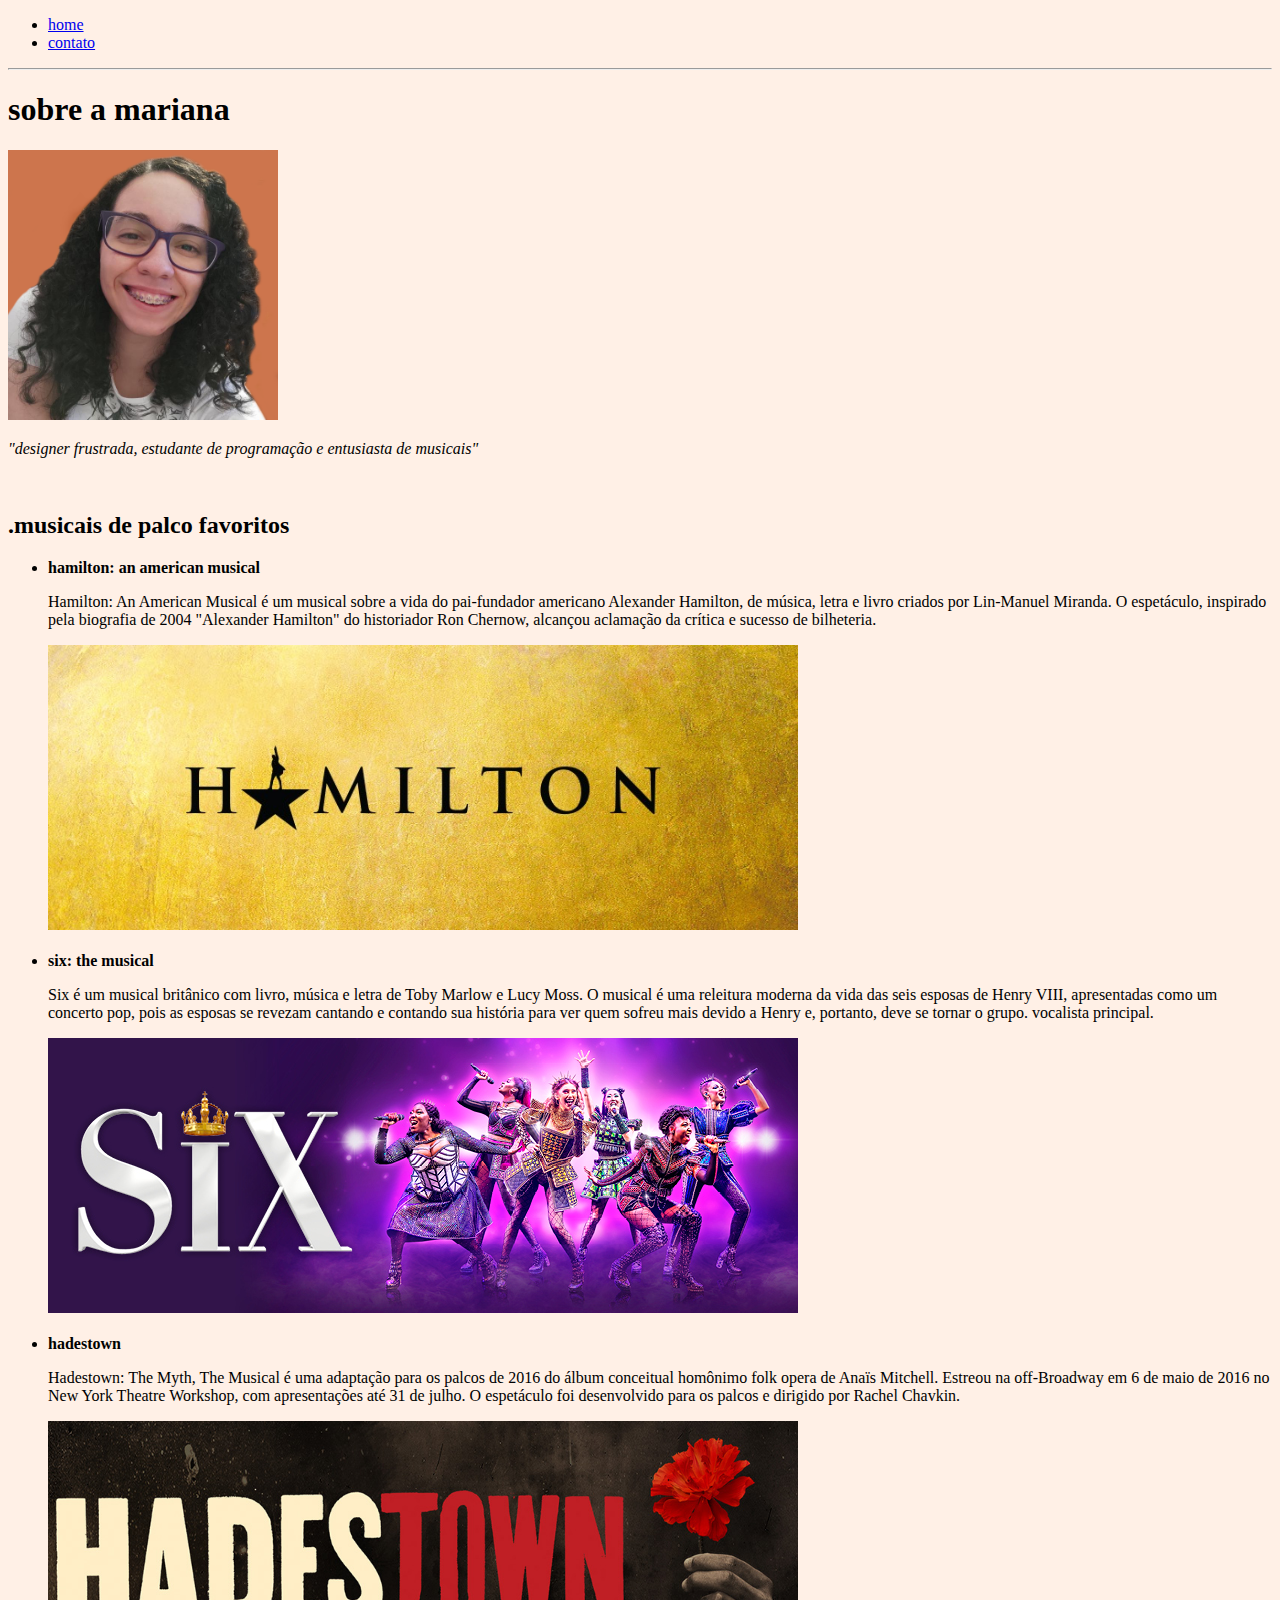
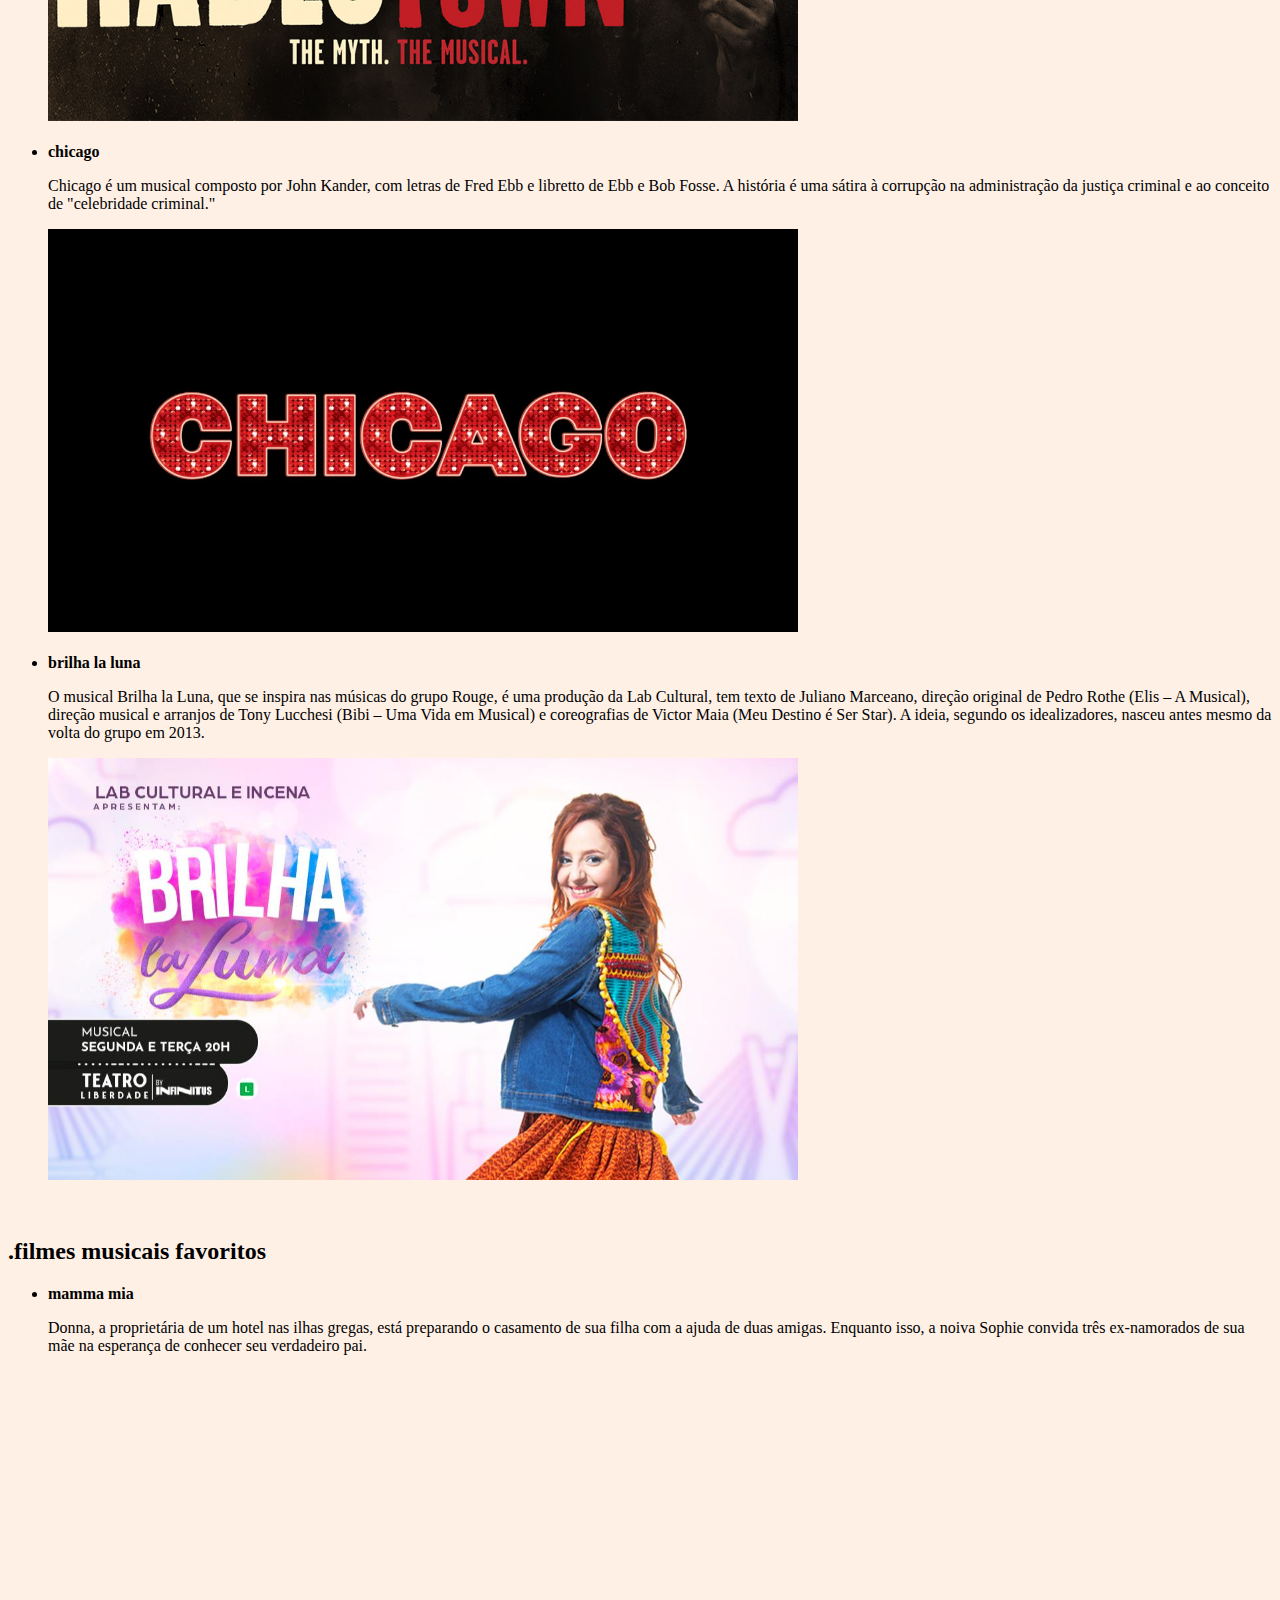
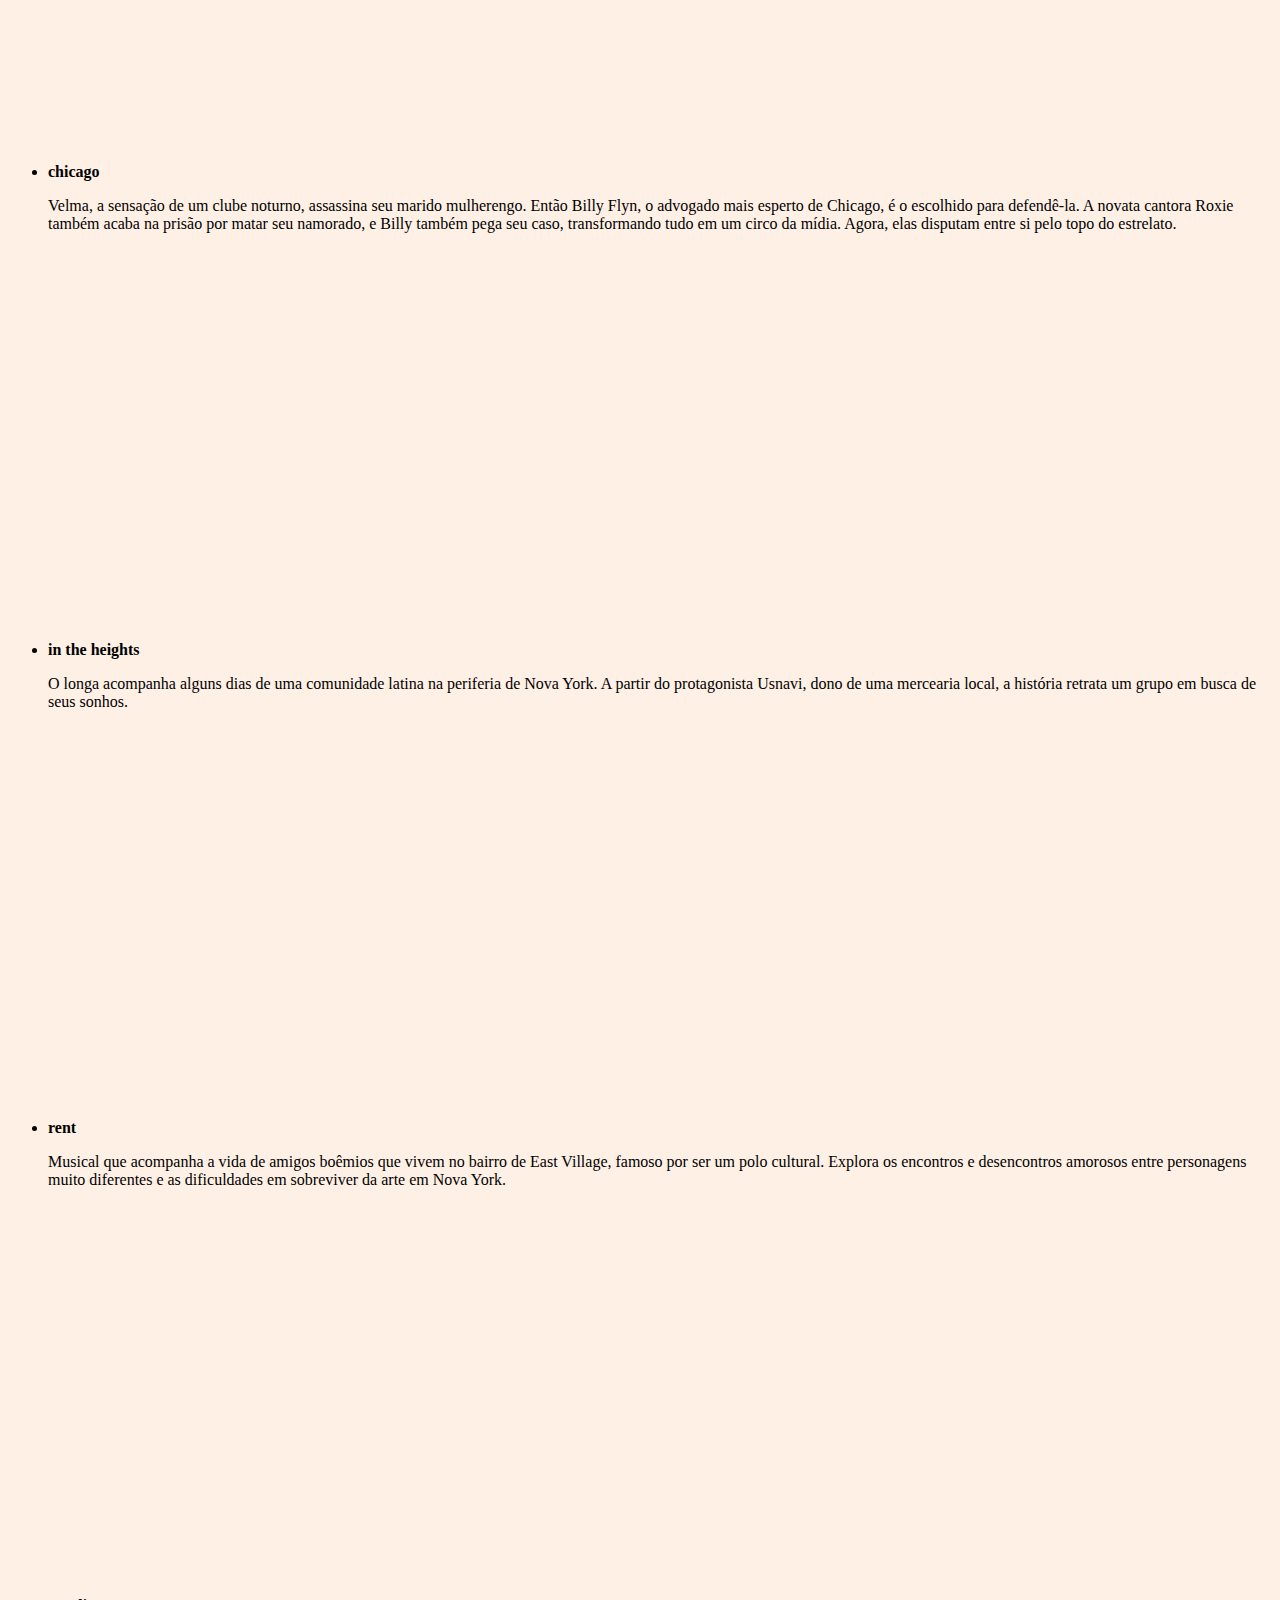
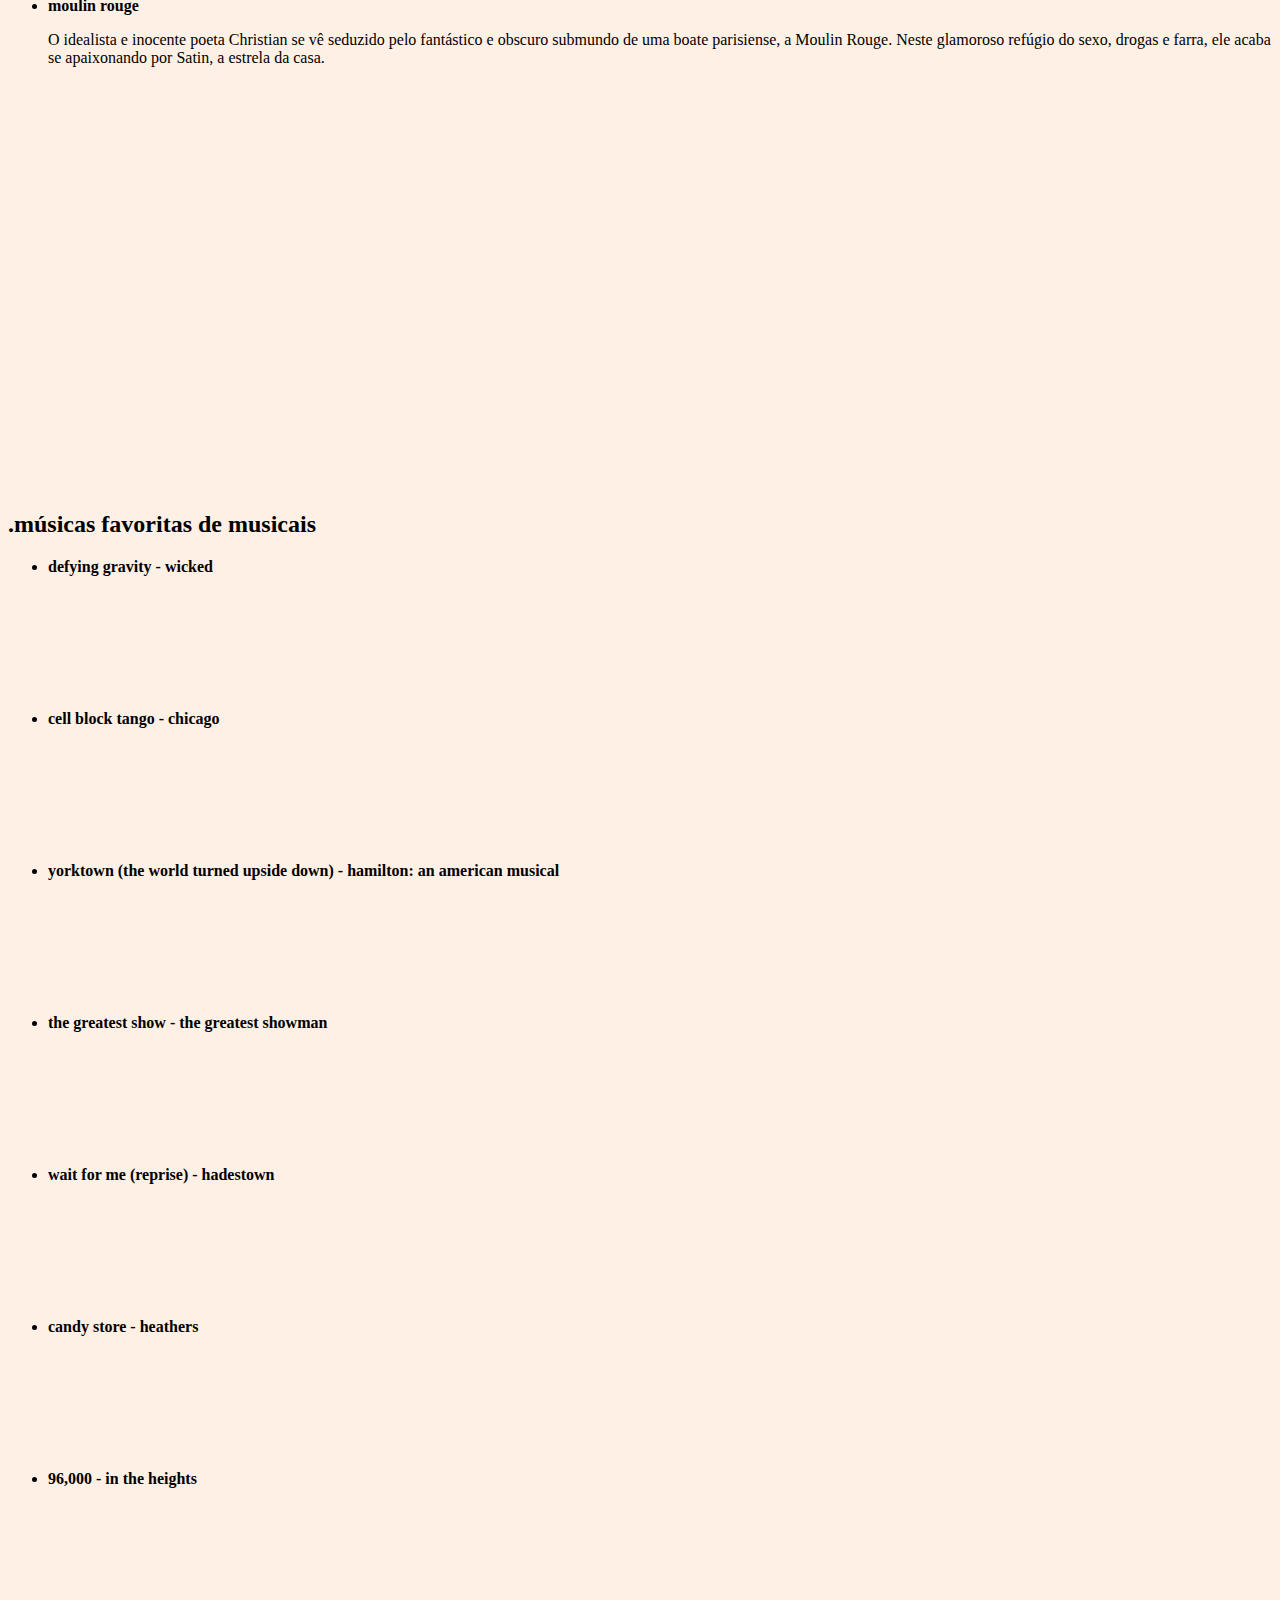
==== index.html @ 4ec6d3f7 "exercicio 01 - html" ====
<!DOCTYPE html>
<html lang="pt-br">

<head>
    <meta charset="UTF-8">
    <meta http-equiv="X-UA-Compatible" content="IE=edge">
    <meta name="viewport" content="width=device-width, initial-scale=1.0">
    <title>meu perfil</title>
</head>

<body bgcolor="#fff0e6">

    <ul>
        <li><a href="./index.html">home</a></li>
        <li><a href="./contato.html">contato</a></li>
    </ul>
    <hr />

    <h1>sobre a mariana</h1>
    <img src="./assets/pfp.png" alt="Foto da autora deste site" width="270" height="270">
    <p><em>"designer frustrada, estudante de programação e entusiasta de musicais"</em></p>
    <br />

    <h2>.musicais de palco favoritos</h2>
    <ul>
        <li><strong>hamilton: an american musical</strong>
            <p>Hamilton: An American Musical é um musical sobre a vida do pai-fundador americano Alexander Hamilton, de
                música, letra e livro criados por Lin-Manuel Miranda. O espetáculo, inspirado pela biografia de 2004
                "Alexander Hamilton" do historiador Ron Chernow, alcançou aclamação da crítica e sucesso de bilheteria.
            </p>
            <img src="./assets/hamilton.jpg" width="750">
        </li>
        <br />
        <li><strong>six: the musical</strong>
            <p>Six é um musical britânico com livro, música e letra de Toby Marlow e Lucy Moss. O musical é uma
                releitura moderna da vida das seis esposas de Henry VIII, apresentadas como um concerto pop, pois as
                esposas se revezam cantando e contando sua história para ver quem sofreu mais devido a Henry e,
                portanto, deve se tornar o grupo. vocalista principal.
            </p>
            <img src="./assets/six.jpg">
        </li>
        <br />
        <li><strong>hadestown</strong>
            <p>Hadestown: The Myth, The Musical é uma adaptação para os palcos de 2016 do álbum conceitual homônimo folk
                opera de Anaïs Mitchell. Estreou na off-Broadway em 6 de maio de 2016 no New York Theatre Workshop, com
                apresentações até 31 de julho. O espetáculo foi desenvolvido para os palcos e dirigido por Rachel
                Chavkin.
            </p>
            <img src="./assets/hadestown.jpg" width="750">
        </li>
        <br />
        <li><strong>chicago</strong>
            <p>Chicago é um musical composto por John Kander, com letras de Fred Ebb e libretto de Ebb e Bob Fosse. A
                história é uma sátira à corrupção na administração da justiça criminal e ao conceito de "celebridade
                criminal."
            </p>
            <img src="./assets/chicago.jpg" width="750">
        </li>
        <br />
        <li><strong>brilha la luna</strong>
            <p>O musical Brilha la Luna, que se inspira nas músicas do grupo Rouge, é uma produção da Lab Cultural, tem
                texto de Juliano Marceano, direção original de Pedro Rothe (Elis – A Musical), direção musical e
                arranjos de Tony Lucchesi (Bibi – Uma Vida em Musical) e coreografias de Victor Maia (Meu Destino é Ser
                Star). A ideia, segundo os idealizadores, nasceu antes mesmo da volta do grupo em 2013.
            </p>
            <img src="./assets/brilha la luna.webp" width="750">
        </li>
    </ul>
    <br />
    <h2>.filmes musicais favoritos</h2>
    <ul>
        <li><strong>mamma mia</strong>
            <p>Donna, a proprietária de um hotel nas ilhas gregas, está preparando o casamento de sua filha com a ajuda
                de duas amigas. Enquanto isso, a noiva Sophie convida três ex-namorados de sua mãe na esperança de
                conhecer seu verdadeiro pai.</p>
            <iframe width="750" height="370" src="https://www.youtube.com/embed/iCVpJ8x1Tnc"
                title="YouTube video player" frameborder="0"
                allow="accelerometer; autoplay; clipboard-write; encrypted-media; gyroscope; picture-in-picture"
                allowfullscreen></iframe>
        </li>
        <br />
        <li><strong>chicago</strong>
            <p>Velma, a sensação de um clube noturno, assassina seu marido mulherengo. Então Billy Flyn, o advogado mais
                esperto de Chicago, é o escolhido para defendê-la. A novata cantora Roxie também acaba na prisão por
                matar seu namorado, e Billy também pega seu caso, transformando tudo em um circo da mídia. Agora, elas
                disputam entre si pelo topo do estrelato.</p>
            <iframe width="750" height="370" src="https://www.youtube.com/embed/YwXWryx-oJ0"
                title="YouTube video player" frameborder="0"
                allow="accelerometer; autoplay; clipboard-write; encrypted-media; gyroscope; picture-in-picture"
                allowfullscreen></iframe>
        </li>
        <br />
        <li><strong>in the heights</strong>
            <p>O longa acompanha alguns dias de uma comunidade latina na periferia de Nova York. A partir do
                protagonista Usnavi, dono de uma mercearia local, a história retrata um grupo em busca de seus sonhos.
            </p>
            <iframe width="750" height="370" src="https://www.youtube.com/embed/U0CL-ZSuCrQ"
                title="YouTube video player" frameborder="0"
                allow="accelerometer; autoplay; clipboard-write; encrypted-media; gyroscope; picture-in-picture"
                allowfullscreen></iframe>
        </li>
        <br />
        <li><strong>rent</strong>
            <p>Musical que acompanha a vida de amigos boêmios que vivem no bairro de East Village, famoso por ser um
                polo cultural. Explora os encontros e desencontros amorosos entre personagens muito diferentes e as
                dificuldades em sobreviver da arte em Nova York.
            </p>
            <iframe width="750" height="370" src="https://www.youtube.com/embed/KGciEYSshrQ"
                title="YouTube video player" frameborder="0"
                allow="accelerometer; autoplay; clipboard-write; encrypted-media; gyroscope; picture-in-picture"
                allowfullscreen></iframe>
        </li>
        <br />
        <li><strong>moulin rouge</strong>
            <p>O idealista e inocente poeta Christian se vê seduzido pelo fantástico e obscuro submundo de uma boate
                parisiense, a Moulin Rouge. Neste glamoroso refúgio do sexo, drogas e farra, ele acaba se apaixonando
                por Satin, a estrela da casa.
            </p>
            <iframe width="750" height="370" src="https://www.youtube.com/embed/LVLjp3_MQIw"
                title="YouTube video player" frameborder="0"
                allow="accelerometer; autoplay; clipboard-write; encrypted-media; gyroscope; picture-in-picture"
                allowfullscreen></iframe>
        </li>
    </ul>
    <br />
    <h2>.músicas favoritas de musicais </h2>
    <ul>
        <li><strong>defying gravity - wicked</strong>
            <p />
            <iframe style="border-radius:12px"
                src="https://open.spotify.com/embed/track/184HGdGIscUiPbDuqbvHuN?utm_source=generator" width="750"
                height="80" frameBorder="0" allowfullscreen=""
                allow="autoplay; clipboard-write; encrypted-media; fullscreen; picture-in-picture"></iframe>
        </li>
        <br />
        <li><strong>cell block tango - chicago</strong>
            <p />
            <iframe style="border-radius:12px"
                src="https://open.spotify.com/embed/track/28Tmk14BdrfaV2YzxpB35c?utm_source=generator" width="750"
                height="80" frameBorder="0" allowfullscreen=""
                allow="autoplay; clipboard-write; encrypted-media; fullscreen; picture-in-picture"></iframe>
        </li>
        <br />
        <li><strong>yorktown (the world turned upside down) - hamilton: an american musical</strong>
            <p />
            <iframe style="border-radius:12px"
                src="https://open.spotify.com/embed/track/733tju3KUeatsbjcTRQ04i?utm_source=generator" width="750"
                height="80" frameBorder="0" allowfullscreen=""
                allow="autoplay; clipboard-write; encrypted-media; fullscreen; picture-in-picture"></iframe>
        </li>
        <br />
        <li><strong>the greatest show - the greatest showman</strong>
            <p />
            <iframe style="border-radius:12px"
                src="https://open.spotify.com/embed/track/4ylWMuGbMXNDgDd8lErEle?utm_source=generator" width="750"
                height="80" frameBorder="0" allowfullscreen=""
                allow="autoplay; clipboard-write; encrypted-media; fullscreen; picture-in-picture"></iframe>
        </li>
        <br />
        <li><strong>wait for me (reprise) - hadestown</strong>
            <p />
            <iframe style="border-radius:12px"
                src="https://open.spotify.com/embed/track/3fJJ28RcXGkgKlgbgBSbc8?utm_source=generator" width="750"
                height="80" frameBorder="0" allowfullscreen=""
                allow="autoplay; clipboard-write; encrypted-media; fullscreen; picture-in-picture"></iframe>
        </li>
        <br />
        <li><strong>candy store - heathers</strong>
            <p />
            <iframe style="border-radius:12px"
                src="https://open.spotify.com/embed/track/13Soih2NRLeDx8Unbr22mx?utm_source=generator" width="750"
                height="80" frameBorder="0" allowfullscreen=""
                allow="autoplay; clipboard-write; encrypted-media; fullscreen; picture-in-picture"></iframe>
        </li>
        <br />
        <li><strong>96,000 - in the heights</strong>
            <p />
            <iframe style="border-radius:12px"
                src="https://open.spotify.com/embed/track/0CpE5SeQkHQPYiWX0psxf4?utm_source=generator" width="750"
                height="80" frameBorder="0" allowfullscreen=""
                allow="autoplay; clipboard-write; encrypted-media; fullscreen; picture-in-picture"></iframe>
        </li>
        <br />


    </ul>



</body>

</html>
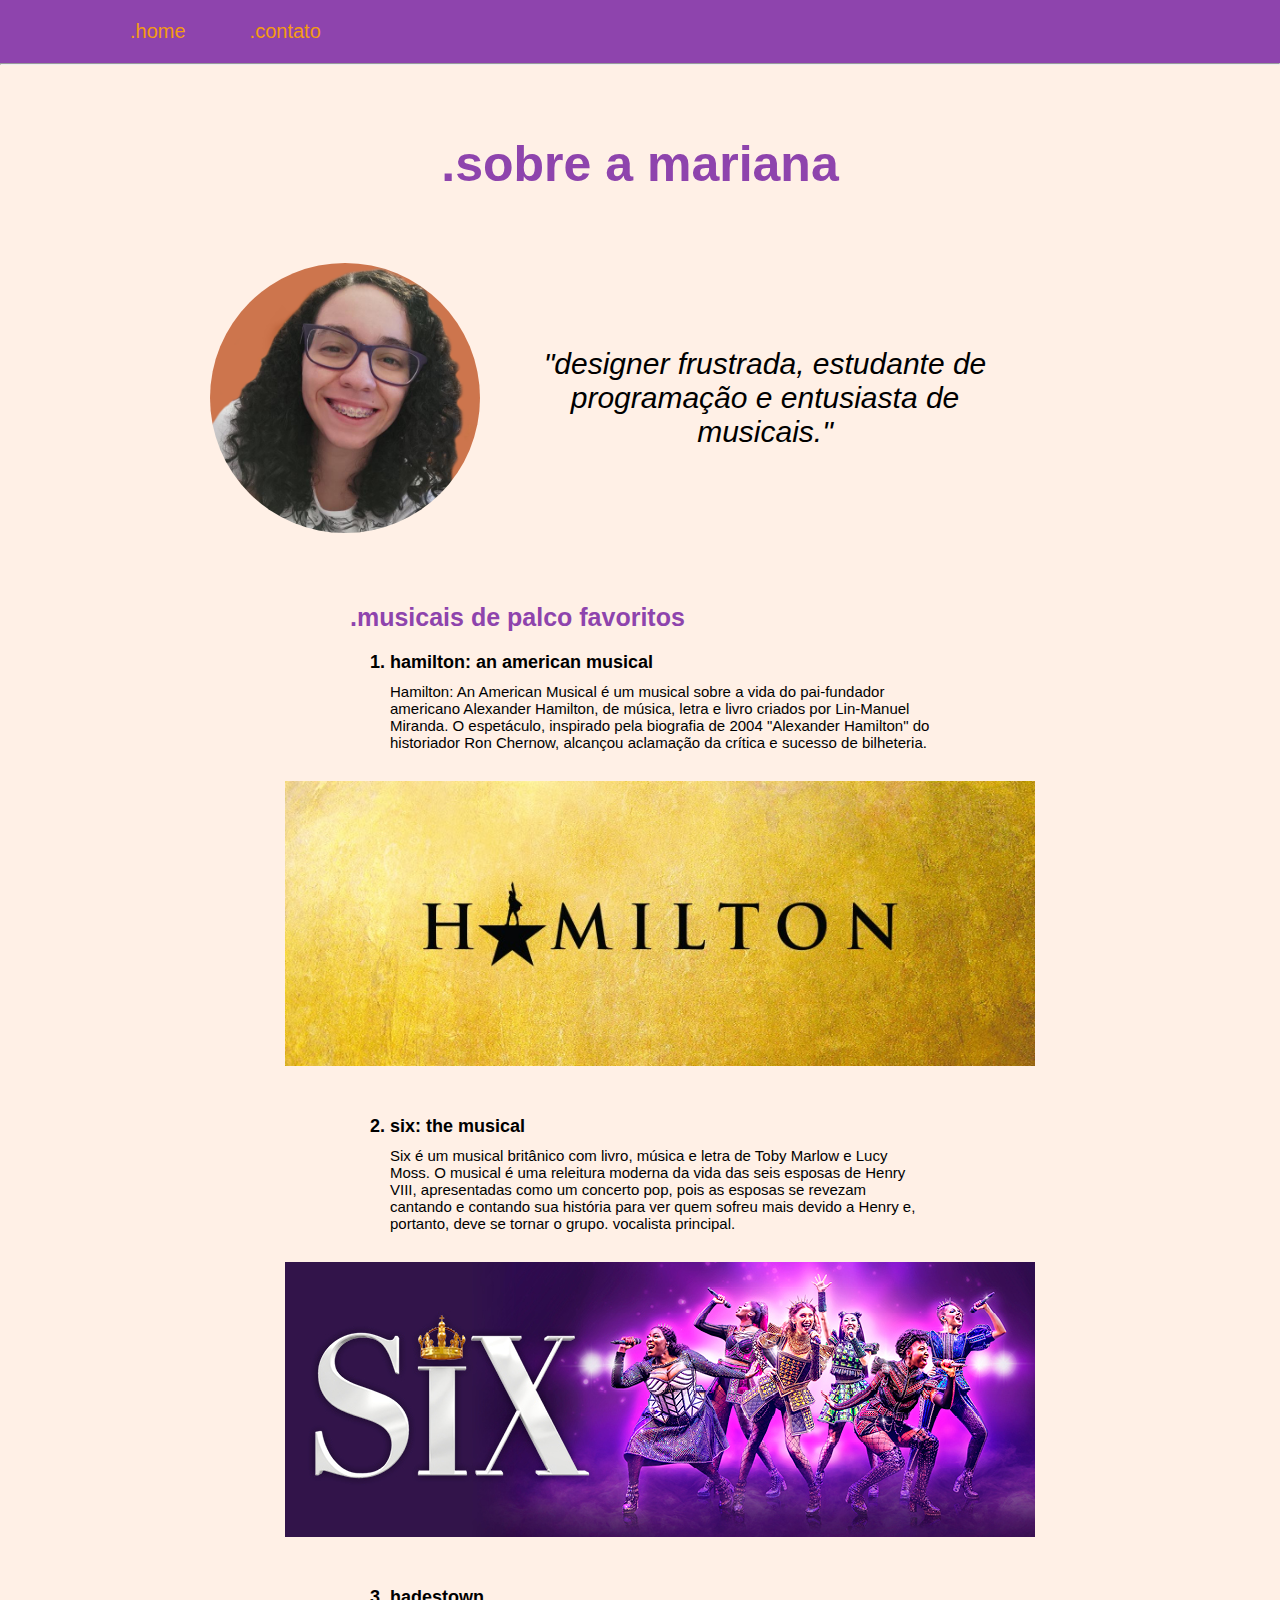
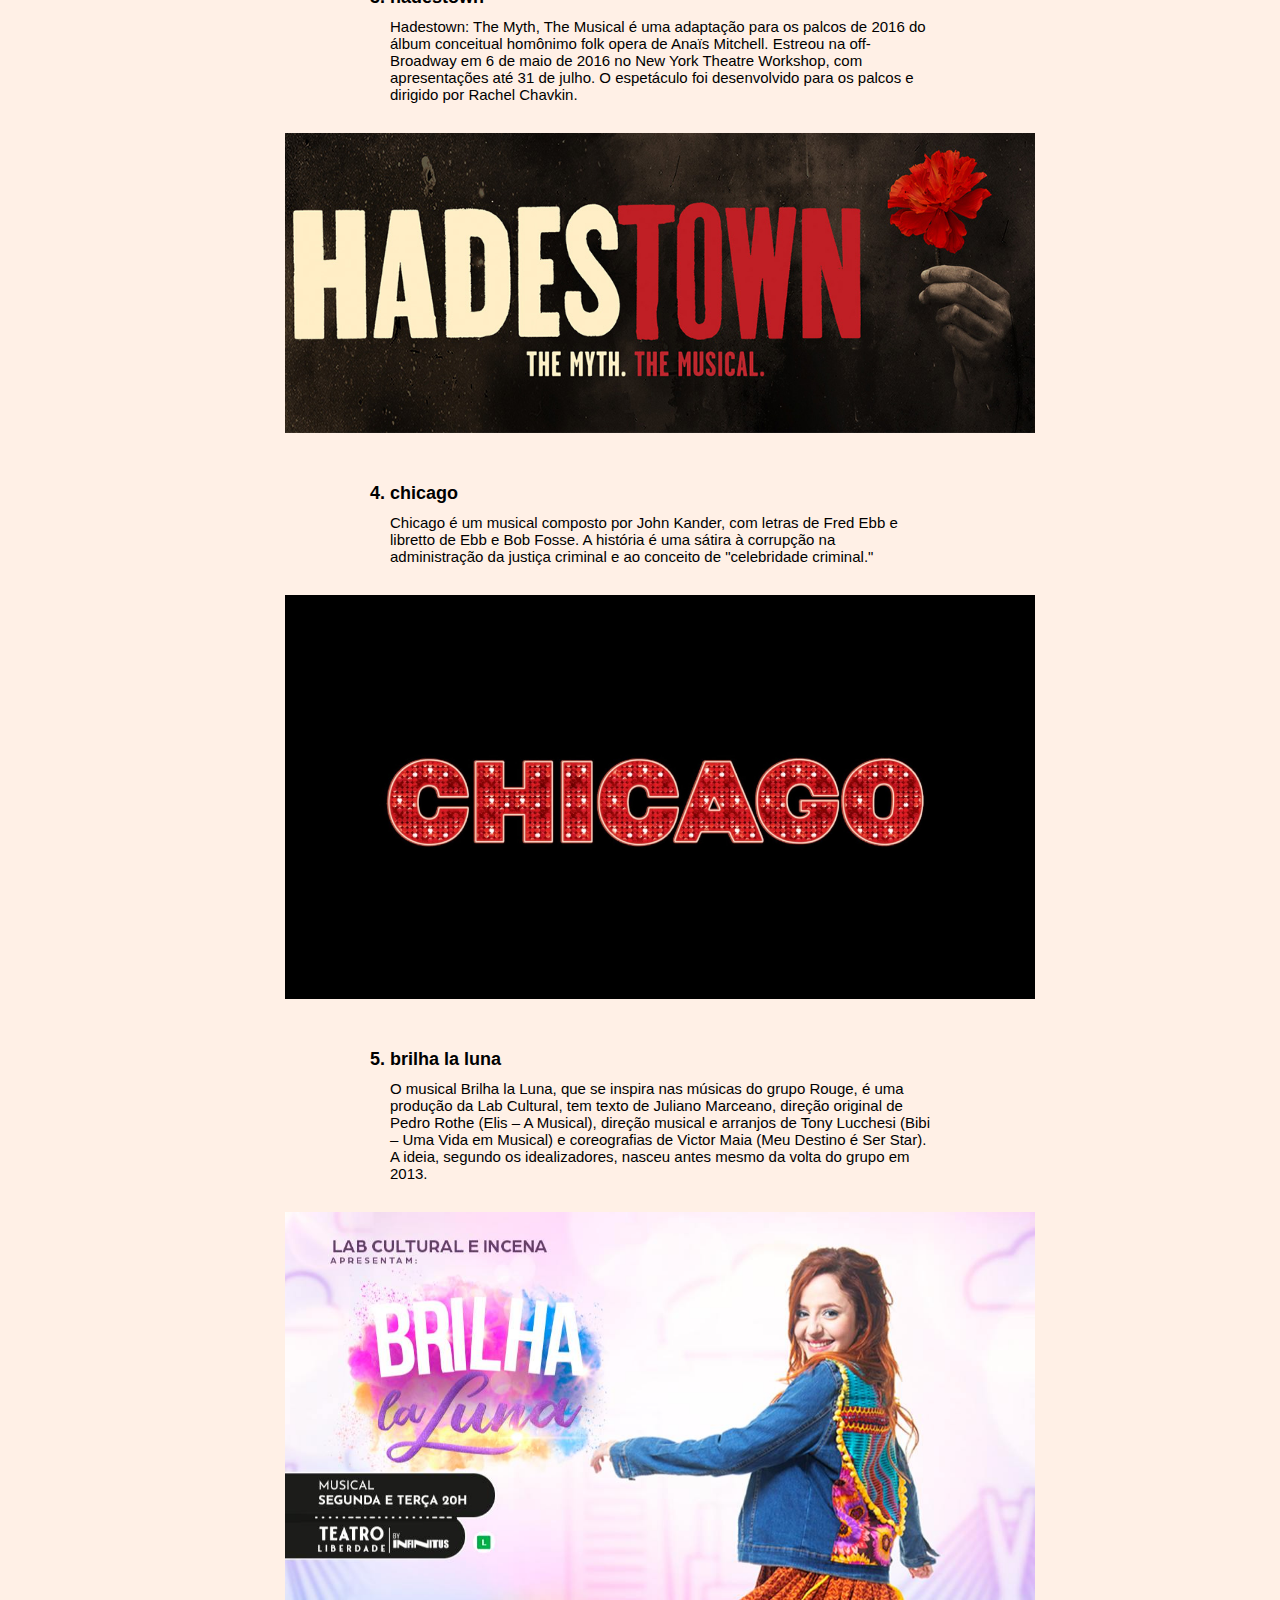
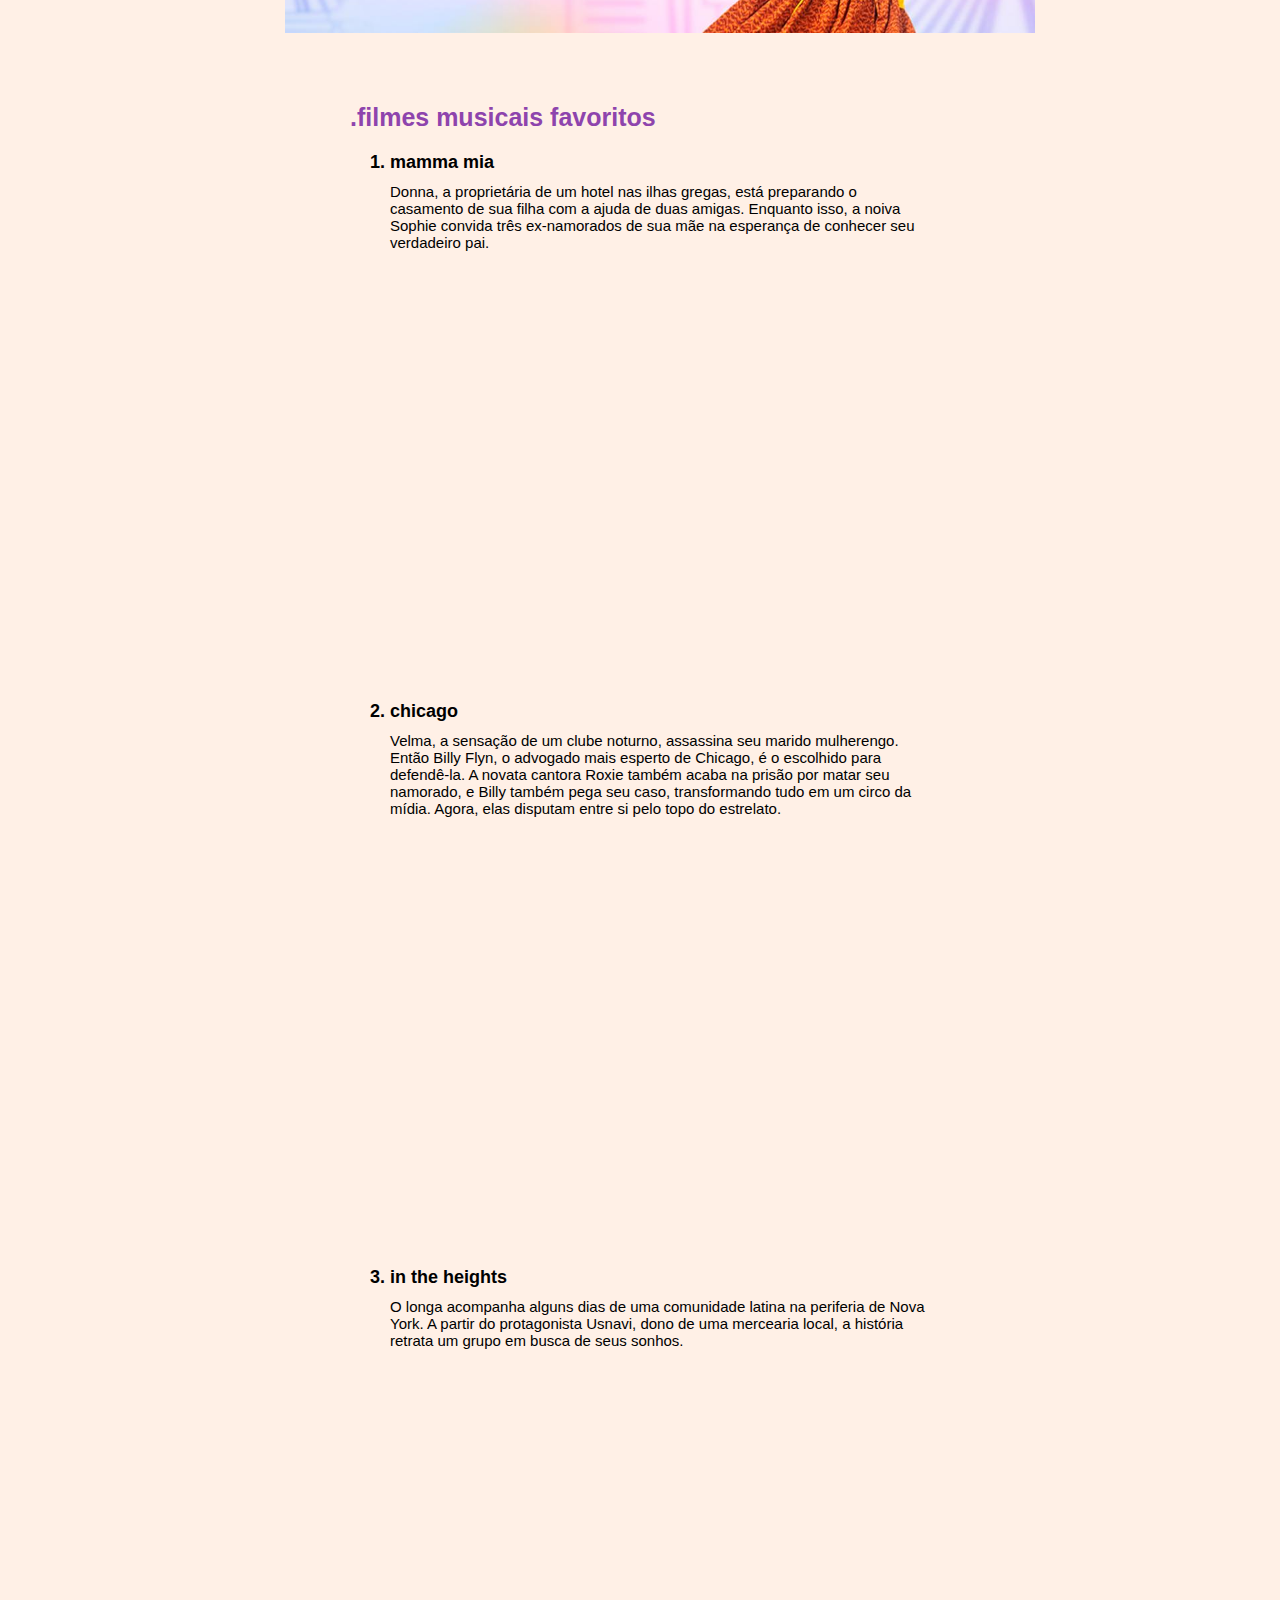
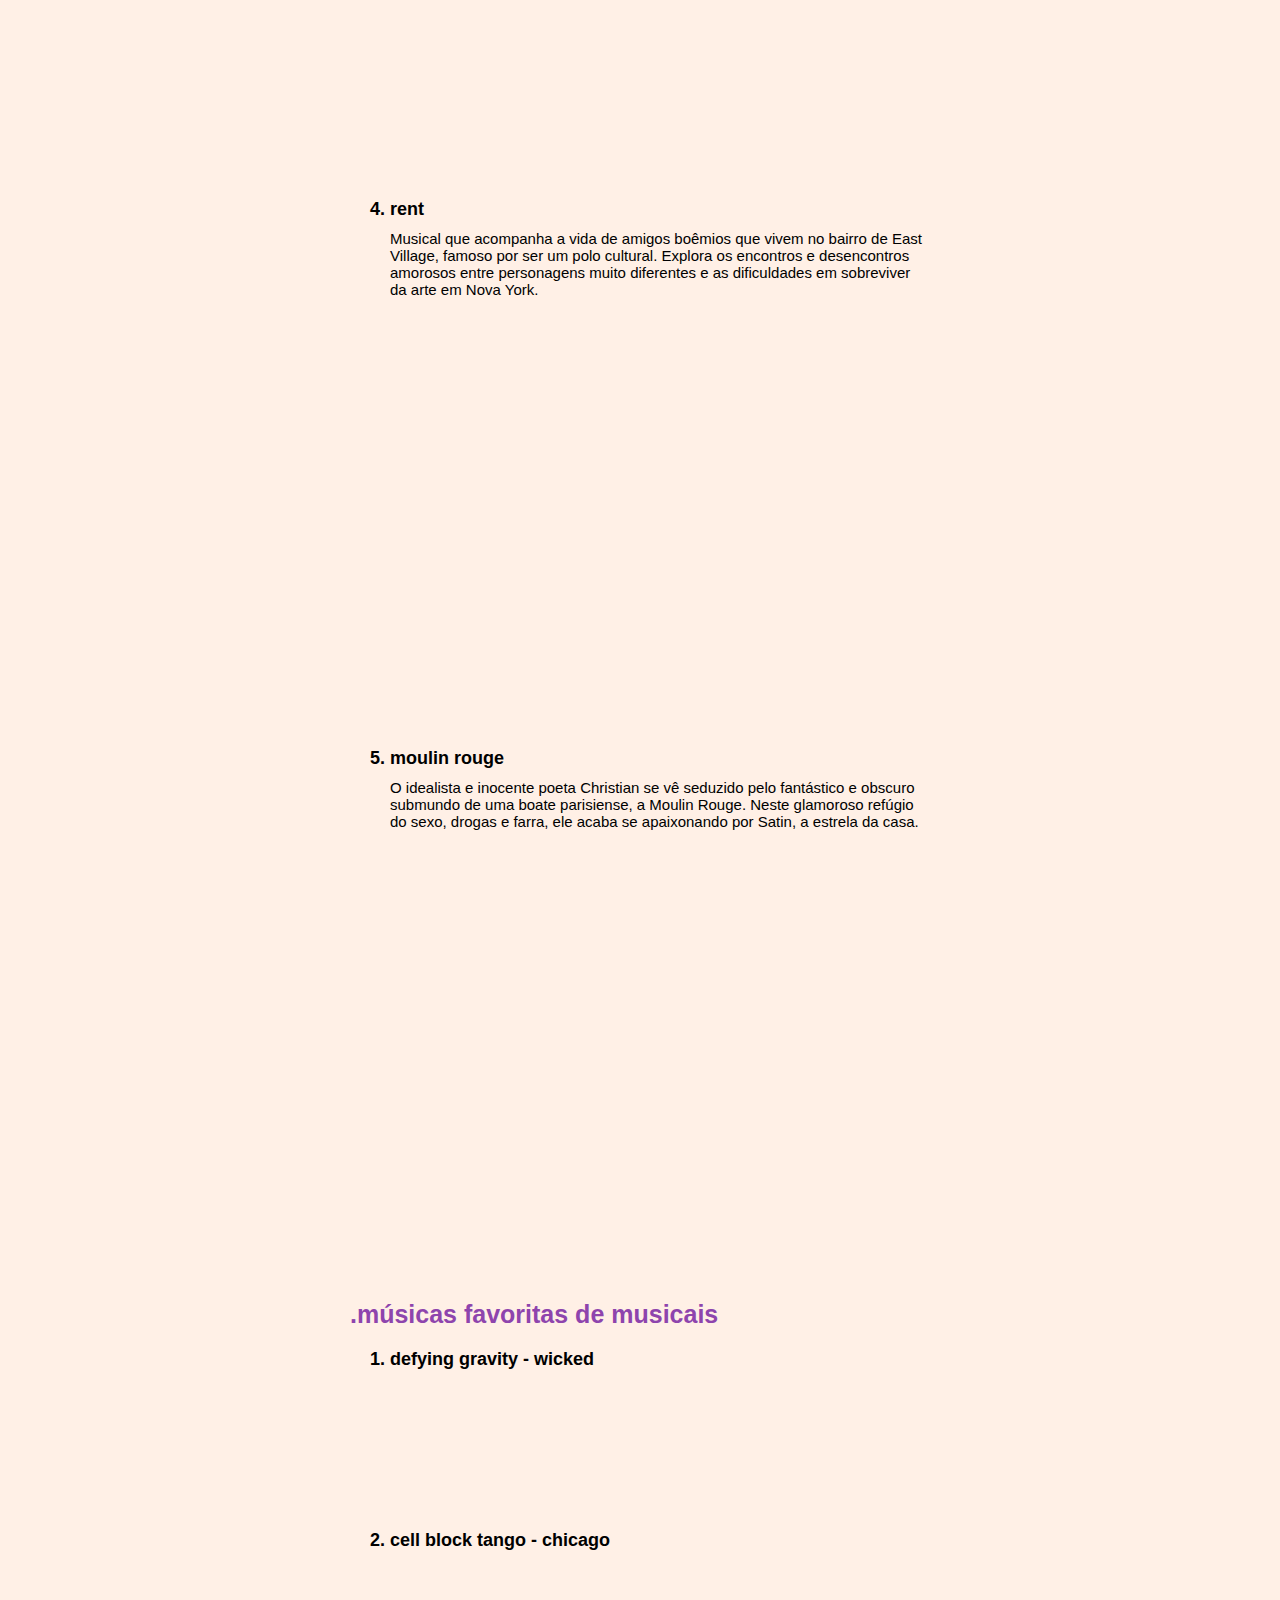
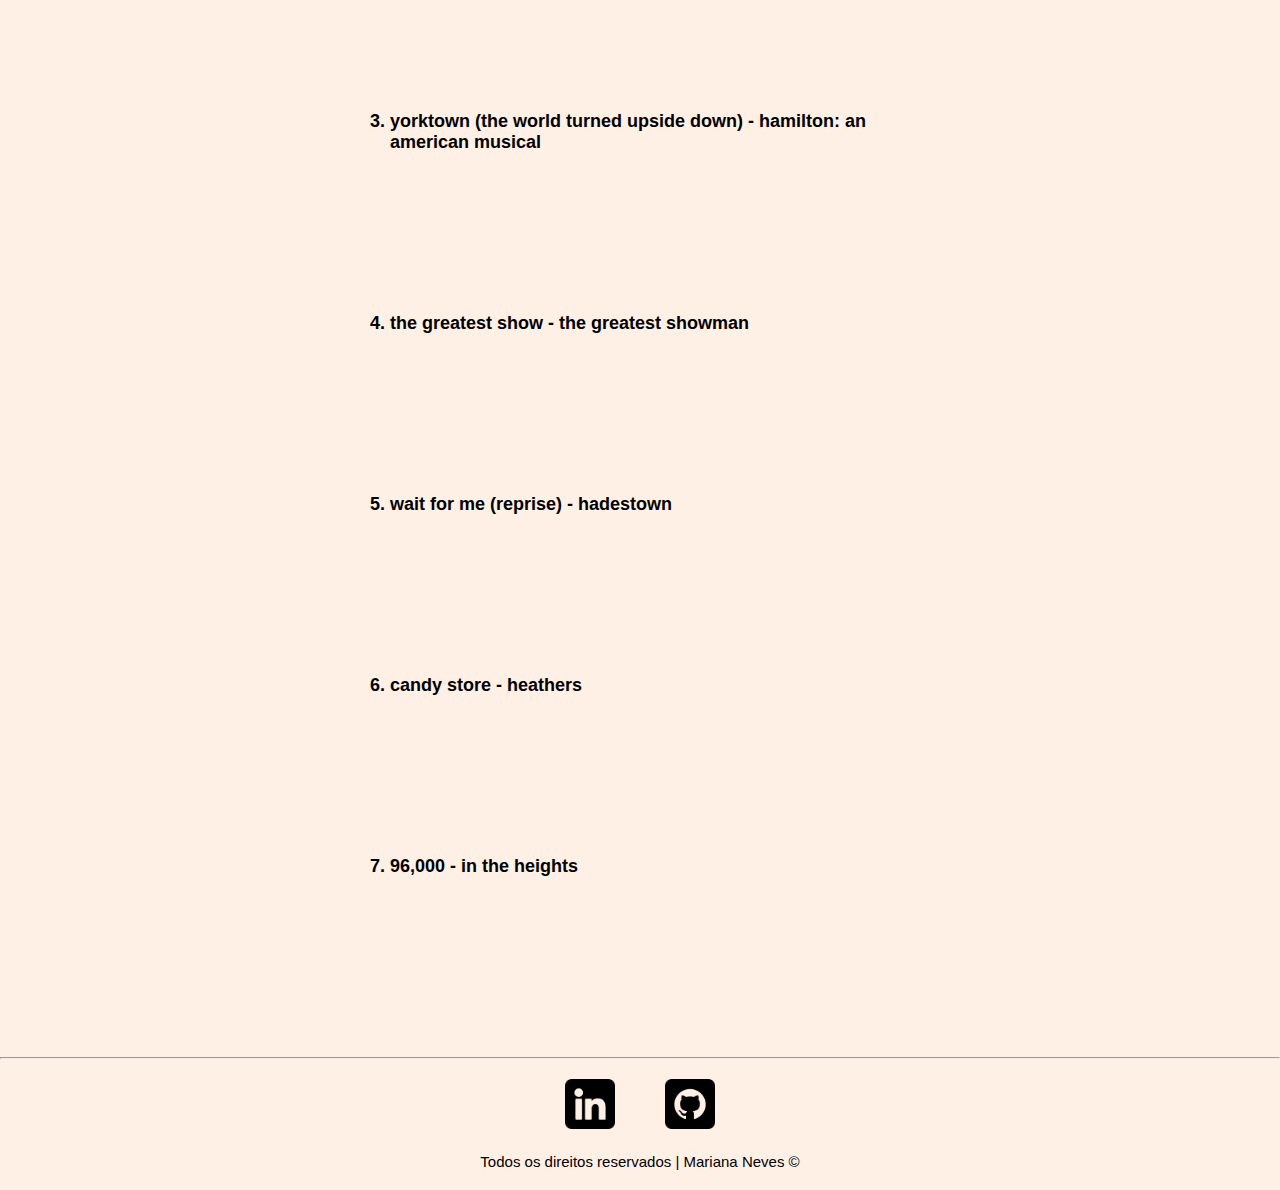
==== commit 1ca6a2ca: "implementacao do css" ====
--- a/index.html
+++ b/index.html
@@ -5,187 +5,240 @@
     <meta charset="UTF-8">
     <meta http-equiv="X-UA-Compatible" content="IE=edge">
     <meta name="viewport" content="width=device-width, initial-scale=1.0">
-    <title>meu perfil</title>
+    <link rel="stylesheet" type="text/css" href="./assets/css/estilo.css" media="screen">
+    <title>meu perfil | Mariana Neves</title>
 </head>
 
-<body bgcolor="#fff0e6">
-
-    <ul>
-        <li><a href="./index.html">home</a></li>
-        <li><a href="./contato.html">contato</a></li>
+<body>
+
+    <ul id="menu">
+        <li><a href="./index.html">.home</a></li>
+        <li><a href="./contato.html">.contato</a></li>
     </ul>
     <hr />
 
-    <h1>sobre a mariana</h1>
-    <img src="./assets/pfp.png" alt="Foto da autora deste site" width="270" height="270">
-    <p><em>"designer frustrada, estudante de programação e entusiasta de musicais"</em></p>
-    <br />
-
-    <h2>.musicais de palco favoritos</h2>
-    <ul>
-        <li><strong>hamilton: an american musical</strong>
-            <p>Hamilton: An American Musical é um musical sobre a vida do pai-fundador americano Alexander Hamilton, de
+    <div class="head">
+        <h1 class="center margemtop">.sobre a mariana</h1>
+        <div class="container margemtop">
+            <img src="./assets/img/pfp.png" alt="Foto da autora deste site" width="270" height="270" class="pfp">
+            <p class="descricao">"designer frustrada, estudante de programação e entusiasta de musicais."</p>
+        </div>
+    </div>
+    <div class="corpo">
+        <h2 class="margemtop">.musicais de palco favoritos</h2>
+        <ol>
+            <li>hamilton: an american musical</li>
+            <p class="texto">Hamilton: An American Musical é um musical sobre a vida do pai-fundador
+                americano Alexander Hamilton, de
                 música, letra e livro criados por Lin-Manuel Miranda. O espetáculo, inspirado pela biografia de 2004
                 "Alexander Hamilton" do historiador Ron Chernow, alcançou aclamação da crítica e sucesso de bilheteria.
             </p>
-            <img src="./assets/hamilton.jpg" width="750">
-        </li>
-        <br />
-        <li><strong>six: the musical</strong>
-            <p>Six é um musical britânico com livro, música e letra de Toby Marlow e Lucy Moss. O musical é uma
+            <div class="container banner">
+                <img src="./assets/img/hamilton.jpg" width="750" alt="Banner do musical Hamilton">
+            </div>
+
+            <li>six: the musical</li>
+            <p class="texto">Six é um musical britânico com livro, música e letra de Toby Marlow e Lucy Moss. O musical
+                é uma
                 releitura moderna da vida das seis esposas de Henry VIII, apresentadas como um concerto pop, pois as
                 esposas se revezam cantando e contando sua história para ver quem sofreu mais devido a Henry e,
                 portanto, deve se tornar o grupo. vocalista principal.
             </p>
-            <img src="./assets/six.jpg">
-        </li>
-        <br />
-        <li><strong>hadestown</strong>
-            <p>Hadestown: The Myth, The Musical é uma adaptação para os palcos de 2016 do álbum conceitual homônimo folk
-                opera de Anaïs Mitchell. Estreou na off-Broadway em 6 de maio de 2016 no New York Theatre Workshop, com
+            <div class="container banner">
+                <img src="./assets/img/six.jpg" alt="Banner do musical Six">
+            </div>
+
+            <li>hadestown</li>
+            <p class="texto">Hadestown: The Myth, The Musical é uma adaptação para os palcos de 2016 do álbum conceitual
+                homônimo
+                folk
+                opera de Anaïs Mitchell. Estreou na off-Broadway em 6 de maio de 2016 no New York Theatre Workshop,
+                com
                 apresentações até 31 de julho. O espetáculo foi desenvolvido para os palcos e dirigido por Rachel
                 Chavkin.
             </p>
-            <img src="./assets/hadestown.jpg" width="750">
-        </li>
-        <br />
-        <li><strong>chicago</strong>
-            <p>Chicago é um musical composto por John Kander, com letras de Fred Ebb e libretto de Ebb e Bob Fosse. A
+            <div class="container banner">
+                <img src="./assets/img/hadestown.jpg" width="750" alt="Banner do musical Hadestown">
+            </div>
+
+            <li>chicago</li>
+            <p class="texto">Chicago é um musical composto por John Kander, com letras de Fred Ebb e libretto de Ebb e
+                Bob Fosse. A
                 história é uma sátira à corrupção na administração da justiça criminal e ao conceito de "celebridade
                 criminal."
             </p>
-            <img src="./assets/chicago.jpg" width="750">
-        </li>
-        <br />
-        <li><strong>brilha la luna</strong>
-            <p>O musical Brilha la Luna, que se inspira nas músicas do grupo Rouge, é uma produção da Lab Cultural, tem
+            <div class="container banner">
+                <img src="./assets/img/chicago.jpg" width="750" alt="Banner do musical Chicago">
+            </div>
+
+            <li>brilha la luna</li>
+            <p class="texto">O musical Brilha la Luna, que se inspira nas músicas do grupo Rouge, é uma produção da Lab
+                Cultural,
+                tem
                 texto de Juliano Marceano, direção original de Pedro Rothe (Elis – A Musical), direção musical e
-                arranjos de Tony Lucchesi (Bibi – Uma Vida em Musical) e coreografias de Victor Maia (Meu Destino é Ser
+                arranjos de Tony Lucchesi (Bibi – Uma Vida em Musical) e coreografias de Victor Maia (Meu Destino é
+                Ser
                 Star). A ideia, segundo os idealizadores, nasceu antes mesmo da volta do grupo em 2013.
             </p>
-            <img src="./assets/brilha la luna.webp" width="750">
-        </li>
-    </ul>
-    <br />
-    <h2>.filmes musicais favoritos</h2>
-    <ul>
-        <li><strong>mamma mia</strong>
-            <p>Donna, a proprietária de um hotel nas ilhas gregas, está preparando o casamento de sua filha com a ajuda
+            <div class="container banner">
+                <img src="./assets/img/brilha la luna.webp" width="750" alt="Banner do musical Brilha La Luna">
+            </div>
+        </ol>
+
+        <h2 class="margemtop">.filmes musicais favoritos</h2>
+        <ol>
+            <li>mamma mia</li>
+            <p class="texto">Donna, a proprietária de um hotel nas ilhas gregas, está preparando o casamento de sua
+                filha com a
+                ajuda
                 de duas amigas. Enquanto isso, a noiva Sophie convida três ex-namorados de sua mãe na esperança de
                 conhecer seu verdadeiro pai.</p>
-            <iframe width="750" height="370" src="https://www.youtube.com/embed/iCVpJ8x1Tnc"
-                title="YouTube video player" frameborder="0"
-                allow="accelerometer; autoplay; clipboard-write; encrypted-media; gyroscope; picture-in-picture"
-                allowfullscreen></iframe>
-        </li>
-        <br />
-        <li><strong>chicago</strong>
-            <p>Velma, a sensação de um clube noturno, assassina seu marido mulherengo. Então Billy Flyn, o advogado mais
+            <div class="container banner">
+                <iframe width="750" height="370" src="https://www.youtube.com/embed/iCVpJ8x1Tnc"
+                    title="YouTube video player" frameborder="0"
+                    allow="accelerometer; autoplay; clipboard-write; encrypted-media; gyroscope; picture-in-picture"
+                    allowfullscreen></iframe>
+            </div>
+
+            <li>chicago</li>
+            <p class="texto">Velma, a sensação de um clube noturno, assassina seu marido mulherengo. Então Billy Flyn, o
+                advogado
+                mais
                 esperto de Chicago, é o escolhido para defendê-la. A novata cantora Roxie também acaba na prisão por
-                matar seu namorado, e Billy também pega seu caso, transformando tudo em um circo da mídia. Agora, elas
+                matar seu namorado, e Billy também pega seu caso, transformando tudo em um circo da mídia. Agora,
+                elas
                 disputam entre si pelo topo do estrelato.</p>
-            <iframe width="750" height="370" src="https://www.youtube.com/embed/YwXWryx-oJ0"
-                title="YouTube video player" frameborder="0"
-                allow="accelerometer; autoplay; clipboard-write; encrypted-media; gyroscope; picture-in-picture"
-                allowfullscreen></iframe>
-        </li>
-        <br />
-        <li><strong>in the heights</strong>
-            <p>O longa acompanha alguns dias de uma comunidade latina na periferia de Nova York. A partir do
-                protagonista Usnavi, dono de uma mercearia local, a história retrata um grupo em busca de seus sonhos.
-            </p>
-            <iframe width="750" height="370" src="https://www.youtube.com/embed/U0CL-ZSuCrQ"
-                title="YouTube video player" frameborder="0"
-                allow="accelerometer; autoplay; clipboard-write; encrypted-media; gyroscope; picture-in-picture"
-                allowfullscreen></iframe>
-        </li>
-        <br />
-        <li><strong>rent</strong>
-            <p>Musical que acompanha a vida de amigos boêmios que vivem no bairro de East Village, famoso por ser um
+            <div class="container banner">
+                <iframe width="750" height="370" src="https://www.youtube.com/embed/YwXWryx-oJ0"
+                    title="YouTube video player" frameborder="0"
+                    allow="accelerometer; autoplay; clipboard-write; encrypted-media; gyroscope; picture-in-picture"
+                    allowfullscreen></iframe>
+            </div>
+
+            <li>in the heights</li>
+            <p class="texto">O longa acompanha alguns dias de uma comunidade latina na periferia de Nova York. A partir
+                do
+                protagonista Usnavi, dono de uma mercearia local, a história retrata um grupo em busca de seus
+                sonhos.
+            </p>
+            <div class="container banner">
+                <iframe width="750" height="370" src="https://www.youtube.com/embed/U0CL-ZSuCrQ"
+                    title="YouTube video player" frameborder="0"
+                    allow="accelerometer; autoplay; clipboard-write; encrypted-media; gyroscope; picture-in-picture"
+                    allowfullscreen></iframe>
+            </div>
+
+            <li>rent</li>
+            <p class="texto">Musical que acompanha a vida de amigos boêmios que vivem no bairro de East Village, famoso
+                por ser um
                 polo cultural. Explora os encontros e desencontros amorosos entre personagens muito diferentes e as
                 dificuldades em sobreviver da arte em Nova York.
             </p>
-            <iframe width="750" height="370" src="https://www.youtube.com/embed/KGciEYSshrQ"
-                title="YouTube video player" frameborder="0"
-                allow="accelerometer; autoplay; clipboard-write; encrypted-media; gyroscope; picture-in-picture"
-                allowfullscreen></iframe>
-        </li>
-        <br />
-        <li><strong>moulin rouge</strong>
-            <p>O idealista e inocente poeta Christian se vê seduzido pelo fantástico e obscuro submundo de uma boate
-                parisiense, a Moulin Rouge. Neste glamoroso refúgio do sexo, drogas e farra, ele acaba se apaixonando
+            <div class="container banner">
+                <iframe width="750" height="370" src="https://www.youtube.com/embed/KGciEYSshrQ"
+                    title="YouTube video player" frameborder="0"
+                    allow="accelerometer; autoplay; clipboard-write; encrypted-media; gyroscope; picture-in-picture"
+                    allowfullscreen></iframe>
+            </div>
+
+            <li>moulin rouge</li>
+            <p class="texto">O idealista e inocente poeta Christian se vê seduzido pelo fantástico e obscuro submundo de
+                uma boate
+                parisiense, a Moulin Rouge. Neste glamoroso refúgio do sexo, drogas e farra, ele acaba se
+                apaixonando
                 por Satin, a estrela da casa.
             </p>
-            <iframe width="750" height="370" src="https://www.youtube.com/embed/LVLjp3_MQIw"
-                title="YouTube video player" frameborder="0"
-                allow="accelerometer; autoplay; clipboard-write; encrypted-media; gyroscope; picture-in-picture"
-                allowfullscreen></iframe>
-        </li>
-    </ul>
-    <br />
-    <h2>.músicas favoritas de musicais </h2>
-    <ul>
-        <li><strong>defying gravity - wicked</strong>
-            <p />
-            <iframe style="border-radius:12px"
-                src="https://open.spotify.com/embed/track/184HGdGIscUiPbDuqbvHuN?utm_source=generator" width="750"
-                height="80" frameBorder="0" allowfullscreen=""
-                allow="autoplay; clipboard-write; encrypted-media; fullscreen; picture-in-picture"></iframe>
-        </li>
-        <br />
-        <li><strong>cell block tango - chicago</strong>
-            <p />
-            <iframe style="border-radius:12px"
-                src="https://open.spotify.com/embed/track/28Tmk14BdrfaV2YzxpB35c?utm_source=generator" width="750"
-                height="80" frameBorder="0" allowfullscreen=""
-                allow="autoplay; clipboard-write; encrypted-media; fullscreen; picture-in-picture"></iframe>
-        </li>
-        <br />
-        <li><strong>yorktown (the world turned upside down) - hamilton: an american musical</strong>
-            <p />
-            <iframe style="border-radius:12px"
-                src="https://open.spotify.com/embed/track/733tju3KUeatsbjcTRQ04i?utm_source=generator" width="750"
-                height="80" frameBorder="0" allowfullscreen=""
-                allow="autoplay; clipboard-write; encrypted-media; fullscreen; picture-in-picture"></iframe>
-        </li>
-        <br />
-        <li><strong>the greatest show - the greatest showman</strong>
-            <p />
-            <iframe style="border-radius:12px"
-                src="https://open.spotify.com/embed/track/4ylWMuGbMXNDgDd8lErEle?utm_source=generator" width="750"
-                height="80" frameBorder="0" allowfullscreen=""
-                allow="autoplay; clipboard-write; encrypted-media; fullscreen; picture-in-picture"></iframe>
-        </li>
-        <br />
-        <li><strong>wait for me (reprise) - hadestown</strong>
-            <p />
-            <iframe style="border-radius:12px"
-                src="https://open.spotify.com/embed/track/3fJJ28RcXGkgKlgbgBSbc8?utm_source=generator" width="750"
-                height="80" frameBorder="0" allowfullscreen=""
-                allow="autoplay; clipboard-write; encrypted-media; fullscreen; picture-in-picture"></iframe>
-        </li>
-        <br />
-        <li><strong>candy store - heathers</strong>
-            <p />
-            <iframe style="border-radius:12px"
-                src="https://open.spotify.com/embed/track/13Soih2NRLeDx8Unbr22mx?utm_source=generator" width="750"
-                height="80" frameBorder="0" allowfullscreen=""
-                allow="autoplay; clipboard-write; encrypted-media; fullscreen; picture-in-picture"></iframe>
-        </li>
-        <br />
-        <li><strong>96,000 - in the heights</strong>
-            <p />
-            <iframe style="border-radius:12px"
-                src="https://open.spotify.com/embed/track/0CpE5SeQkHQPYiWX0psxf4?utm_source=generator" width="750"
-                height="80" frameBorder="0" allowfullscreen=""
-                allow="autoplay; clipboard-write; encrypted-media; fullscreen; picture-in-picture"></iframe>
-        </li>
-        <br />
-
-
-    </ul>
-
-
+            <div class="container banner">
+                <iframe width="750" height="370" src="https://www.youtube.com/embed/LVLjp3_MQIw"
+                    title="YouTube video player" frameborder="0"
+                    allow="accelerometer; autoplay; clipboard-write; encrypted-media; gyroscope; picture-in-picture"
+                    allowfullscreen></iframe>
+            </div>
+        </ol>
+
+        <h2 class="margemtop">.músicas favoritas de musicais</h2>
+        <ol>
+            <li>defying gravity - wicked</li>
+            <p class="texto">
+            <div class="container banner">
+                <iframe style="border-radius:12px"
+                    src="https://open.spotify.com/embed/track/184HGdGIscUiPbDuqbvHuN?utm_source=generator" width="750"
+                    height="80" frameBorder="0" allowfullscreen=""
+                    allow="autoplay; clipboard-write; encrypted-media; fullscreen; picture-in-picture"></iframe>
+            </div>
+
+            <li>cell block tango - chicago</li>
+            <p class="texto">
+            <div class="container banner">
+                <iframe style="border-radius:12px"
+                    src="https://open.spotify.com/embed/track/28Tmk14BdrfaV2YzxpB35c?utm_source=generator" width="750"
+                    height="80" frameBorder="0" allowfullscreen=""
+                    allow="autoplay; clipboard-write; encrypted-media; fullscreen; picture-in-picture"></iframe>
+            </div>
+
+            <li>yorktown (the world turned upside down) - hamilton: an american musical</li>
+            <p class="texto">
+            <div class="container banner">
+                <iframe style="border-radius:12px"
+                    src="https://open.spotify.com/embed/track/733tju3KUeatsbjcTRQ04i?utm_source=generator" width="750"
+                    height="80" frameBorder="0" allowfullscreen=""
+                    allow="autoplay; clipboard-write; encrypted-media; fullscreen; picture-in-picture"></iframe>
+            </div>
+
+            <li>the greatest show - the greatest showman</li>
+            <p class="texto">
+            <div class="container banner">
+                <iframe style="border-radius:12px"
+                    src="https://open.spotify.com/embed/track/4ylWMuGbMXNDgDd8lErEle?utm_source=generator" width="750"
+                    height="80" frameBorder="0" allowfullscreen=""
+                    allow="autoplay; clipboard-write; encrypted-media; fullscreen; picture-in-picture"></iframe>
+            </div>
+
+            <li>wait for me (reprise) - hadestown</li>
+            <p class="texto">
+            <div class="container banner">
+                <iframe style="border-radius:12px"
+                    src="https://open.spotify.com/embed/track/3fJJ28RcXGkgKlgbgBSbc8?utm_source=generator" width="750"
+                    height="80" frameBorder="0" allowfullscreen=""
+                    allow="autoplay; clipboard-write; encrypted-media; fullscreen; picture-in-picture"></iframe>
+            </div>
+
+            <li>candy store - heathers</li>
+            <p class="texto">
+            <div class="container banner">
+                <iframe style="border-radius:12px"
+                    src="https://open.spotify.com/embed/track/13Soih2NRLeDx8Unbr22mx?utm_source=generator" width="750"
+                    height="80" frameBorder="0" allowfullscreen=""
+                    allow="autoplay; clipboard-write; encrypted-media; fullscreen; picture-in-picture"></iframe>
+            </div>
+
+            <li>96,000 - in the heights</li>
+            <p class="texto">
+            <div class="container banner">
+                <iframe style="border-radius:12px"
+                    src="https://open.spotify.com/embed/track/0CpE5SeQkHQPYiWX0psxf4?utm_source=generator" width="750"
+                    height="80" frameBorder="0" allowfullscreen=""
+                    allow="autoplay; clipboard-write; encrypted-media; fullscreen; picture-in-picture"></iframe>
+            </div>
+        </ol>
+    </div>
+
+    <footer class="margemtop">
+        <hr />
+        <div class="container">
+            <div class="img-footer">
+                <a href="https://www.linkedin.com/in/mariisneves/" target="_blank">
+                    <img width="50" src="./assets/img/sns-linkedin.png">
+                </a>
+            </div>
+            <div class="img-footer">
+                <a href="https://github.com/mariisneves" target="_blank">
+                    <img width="50" src="./assets/img/sns-github.png">
+                </a>
+            </div>
+        </div>
+        <p class="center txtfooter texto">Todos os direitos reservados | Mariana Neves &copy</p>
+    </footer>
 
 </body>
 
--- a/assets/css/estilo.css
+++ b/assets/css/estilo.css
@@ -0,0 +1,162 @@
+/* Estilos gerais */
+* {
+    margin: 0;
+}
+
+body {
+    background-color: #fff0e6;
+}
+
+.corpo {
+    margin: 0 350px;
+}
+
+.container {
+    display: flex;
+    flex-flow: row;
+    justify-content: center;
+    align-items: center;
+}
+
+.center {
+    text-align: center;
+}
+
+.margemtop {
+    margin-top: 70px;
+}
+
+.img-footer{
+    
+    margin: 20px 25px 0 25px;
+}
+
+/* Estilos da página home */
+#menu {
+    justify-content: flex-end;
+    background-color: #8e44ad;
+    padding: 20px 100px;
+}
+
+#menu li {
+    display: inline;
+    padding: 30px;
+    justify-content: flex-end;
+}
+
+#menu li a {
+    text-decoration: none;
+    color: #f39c12;
+    font-size: 20px;
+    font-family: 'Trebuchet MS', 'Lucida Sans Unicode', 'Lucida Grande', 'Lucida Sans', Arial, sans-serif;
+}
+
+#menu li a:hover {
+    text-decoration: none;
+    color: #f1c40f;
+}
+
+.head {
+    margin: 0 200px;
+}
+
+h1 {
+    font-size: 50px;
+    color: #8e44ad;
+    font-family: 'Trebuchet MS', 'Lucida Sans Unicode', 'Lucida Grande', 'Lucida Sans', Arial, sans-serif;
+}
+
+.pfp {
+    border-radius: 50%;
+    margin-left: 10px;
+}
+
+.descricao {
+    font-size: 30px;
+    font-style: italic;
+    margin: 50px 50px 50px 20px;
+    text-align: center;
+    font-family: 'Trebuchet MS', 'Lucida Sans Unicode', 'Lucida Grande', 'Lucida Sans', Arial, sans-serif;
+}
+
+h2 {
+    font-size: 25px;
+    color: #8e44ad;
+    font-family: 'Trebuchet MS', 'Lucida Sans Unicode', 'Lucida Grande', 'Lucida Sans', Arial, sans-serif;
+}
+
+.texto {
+    font-size: 15px;
+    font-family: 'Trebuchet MS', 'Lucida Sans Unicode', 'Lucida Grande', 'Lucida Sans', Arial, sans-serif;
+}
+
+ol li {
+    font-size: 18px;
+    font-weight: bold;
+    font-family: 'Trebuchet MS', 'Lucida Sans Unicode', 'Lucida Grande', 'Lucida Sans', Arial, sans-serif;
+    margin: 20px 0 10px 0;
+}
+
+.banner {
+    margin: 30px 0 50px 0;
+}
+
+.txtfooter {
+    margin: 20px 0;
+}
+
+/* Estilos da página Contato */
+.div2 {
+    margin: 0 50px;
+}
+
+label {
+    font-size: 15px;
+    font-family: 'Trebuchet MS', 'Lucida Sans Unicode', 'Lucida Grande', 'Lucida Sans', Arial, sans-serif;
+    margin-top: 10px;
+}
+
+form {
+    display: flex;
+    flex-direction: column;
+}
+
+input {
+    font-size: 15px;
+    font-family: 'Trebuchet MS', 'Lucida Sans Unicode', 'Lucida Grande', 'Lucida Sans', Arial, sans-serif;
+    margin-top: 5px;
+}
+
+textarea {
+    font-size: 15px;
+    font-family: 'Trebuchet MS', 'Lucida Sans Unicode', 'Lucida Grande', 'Lucida Sans', Arial, sans-serif;
+    margin-top: 5px;
+}
+
+.select {
+    font-size: 15px;
+    font-family: 'Trebuchet MS', 'Lucida Sans Unicode', 'Lucida Grande', 'Lucida Sans', Arial, sans-serif;
+    margin-top: 5px;
+    display: flex;
+    flex-direction: row;
+    justify-content: space-between;
+    width: 150px;
+}
+
+.select-opcao {
+    margin-right: 10px;
+    width: 40px;
+    display: flex;
+    flex-direction: row;
+    justify-content: space-between;
+}
+
+.mapa {
+    margin-top: 5px;
+}
+
+button {
+    margin-top: 20px;
+    font-size: 15px;
+    font-family: 'Trebuchet MS', 'Lucida Sans Unicode', 'Lucida Grande', 'Lucida Sans', Arial, sans-serif;
+}